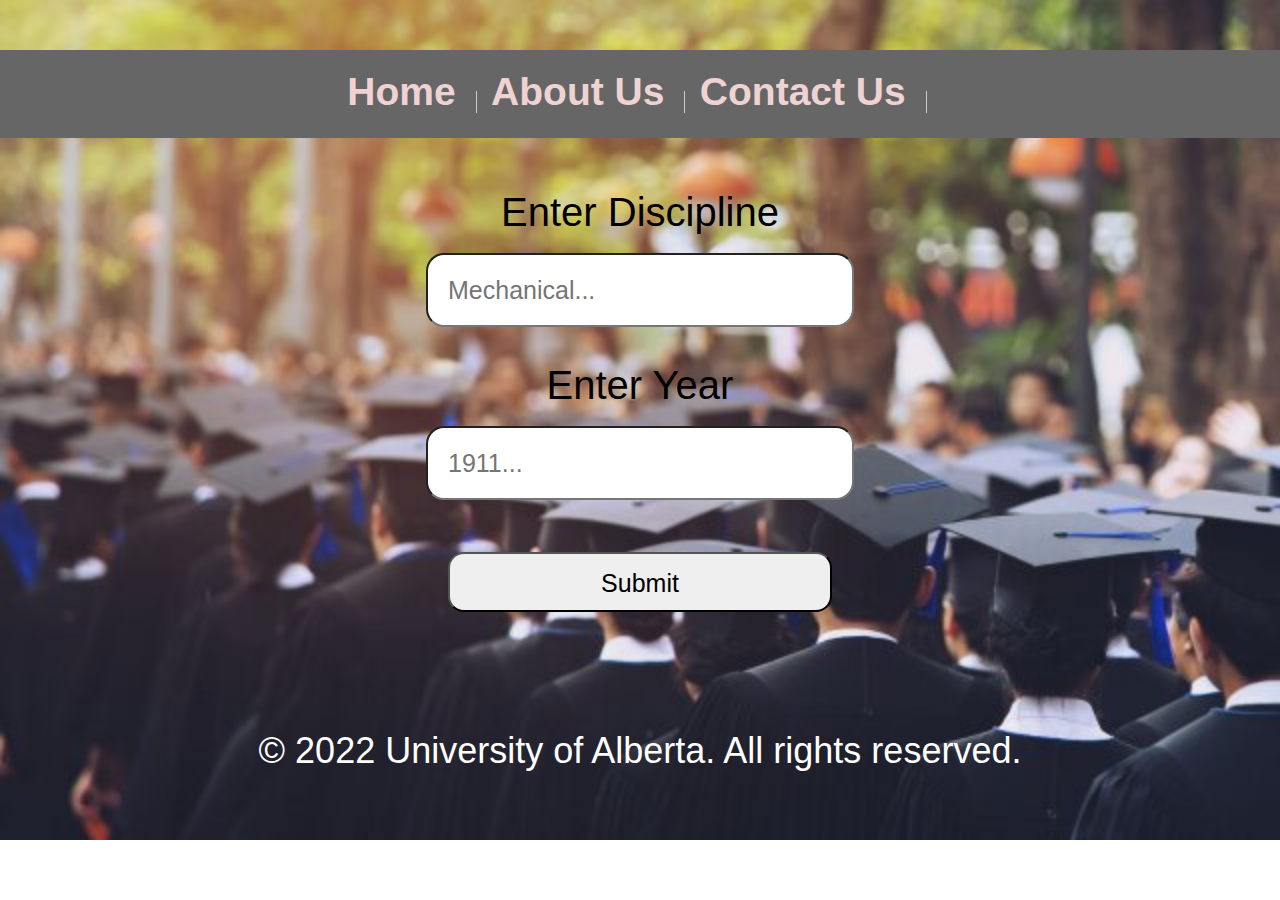
==== index.html @ 85636027 "Add files via upload" ====
<!DOCTYPE html>
<html>
<head>
<style>
body{
                background-image: url('images/graduation-stock.jpg');
                background-repeat: no-repeat;
                background-size: cover;
                font-family: 'Courier New', Courier, monospace;
                text-align: center;
            }
</style>
    <meta charset="utf-8" />
    <meta name="viewport" content="width=device-width, initial-scale=1.0, maximum-scale=1.0">
    <meta name="description" content="Tizen basic template generated by Tizen Web IDE"/>

    <title>Tizen Web IDE - Tizen - Samsung Tizen TV basic Application</title>

    <link rel="stylesheet" type="text/css" href="css/style.css"/>
    <script src="js/main.js"></script>
</head>

<body>

  
  <nav>
    <ul>
       <li><a href="#">Home</a></li>
       <li><a href="http://www.ualberta.ca">About Us</a></li>
       <li><a href="#">Contact Us</a></li>
    </ul>
  </nav>
  <br>
  <br>
  <form action="/results.html" method="get">
            <label for="disciplineInput"; style="font-size: 40px;">Enter Discipline</label><br><br>
            <input style="width: 30%;height: 30px; font-size: 25px;" name="discipline" id="disciplineInput" placeholder="Mechanical..."><br><br><br>
            
            <label style="font-size: 40px;">Enter Year</label><br><br>
            <input name="year" style="width: 30%;height: 30px; font-size: 25px;" id="yearInput" placeholder="1911..."> <br><br><br>
            
            
            
        </form>
        
        <p> <button style="width: 30%;height: 60px; font-size: 25px;" onclick="disciplineCheck()" type="submit" id="submitButton">Submit</button></p>
        
        <script>
            function disciplineCheck(){
                
                if (document.querySelector("#disciplineInput").value == "Electrical" && document.querySelector("#yearInput").value == "2000") {
                    
                    self.location = "https://drive.google.com/file/d/184SSsrhABEBfkH7I3vxzdQCoaXJnTtBW/view?usp=share_link";
                    
                    
                }
                if (document.querySelector("#disciplineInput").value == "Electrical" && document.querySelector("#yearInput").value == "2001") {
                    self.location = "./image.html";
                }
            }
        </script>
<!--  
  <article>
    
    <section>
      <p style="font-size:40px;">This is a basic section of a document.</p>
      <p style="font-size:40px;">The following button displays a new image.</p>
      <div id="divbutton1" style="font-size:40px;">
        <button onclick="startTime();" style="font-size:50px;">Clock</button>
      </div>
    </section>
  </article>
-->
<br>
  <br>
  <br>
  <br>
  <footer>
    <p style="color: white;">&copy; 2022 University of Alberta. All rights reserved.</p>
  </footer>    
</body>
</html>
---- css/style.css ----
* {
    font-family: Lucida Sans, Arial, Helvetica, sans-serif;
}

body {
    margin: 50px auto;
    background-color: #ffffff;
}

header h1 {
    font-size: 108px;
    margin: 0px;
}

header h2 {
    font-size: 54px;
    margin: 0px;
    color: #888;
    font-style: italic;
}
#disciplineInput{
	border-radius: 18px;
    padding: 20px; 
    width: 200px;
    height: 15px; 
}
#yearInput{
	border-radius: 18px;
    padding: 20px; 
    width: 200px;
    height: 15px; 
}
#submitButton{
	border-radius: 16px;
    padding: 15px; 
    width: 200px;
    height: 15px; 
}
nav ul {
    list-style: none;
    padding: 20px;
    display: block;
    clear: right;
    background-color: #666;
    padding-left: 4px;
    height: 48px;
}

nav ul li {
    display: inline;
    padding: 0px 20px 5px 10px;
    border-right: 1px solid #ccc;
}

nav ul li a {
    color: #EFD3D3;
    text-decoration: none;
    font-size: 39px;
    font-weight: bold;
}

nav ul li a:hover {
    color: #fff;
}

article > header h1 {
    font-size: 60px;
    margin-left: 14px;
}

article > header h1 a {
    color: #993333;
}

article > header h1 img {
    vertical-align:middle;
}

article > section header h1 {
    font-size: 48px;
}

article p {
    clear: both;
}

footer p {
    text-align: center;
    font-size: 36px;
    color: #888;
    margin-top: 30px;
}
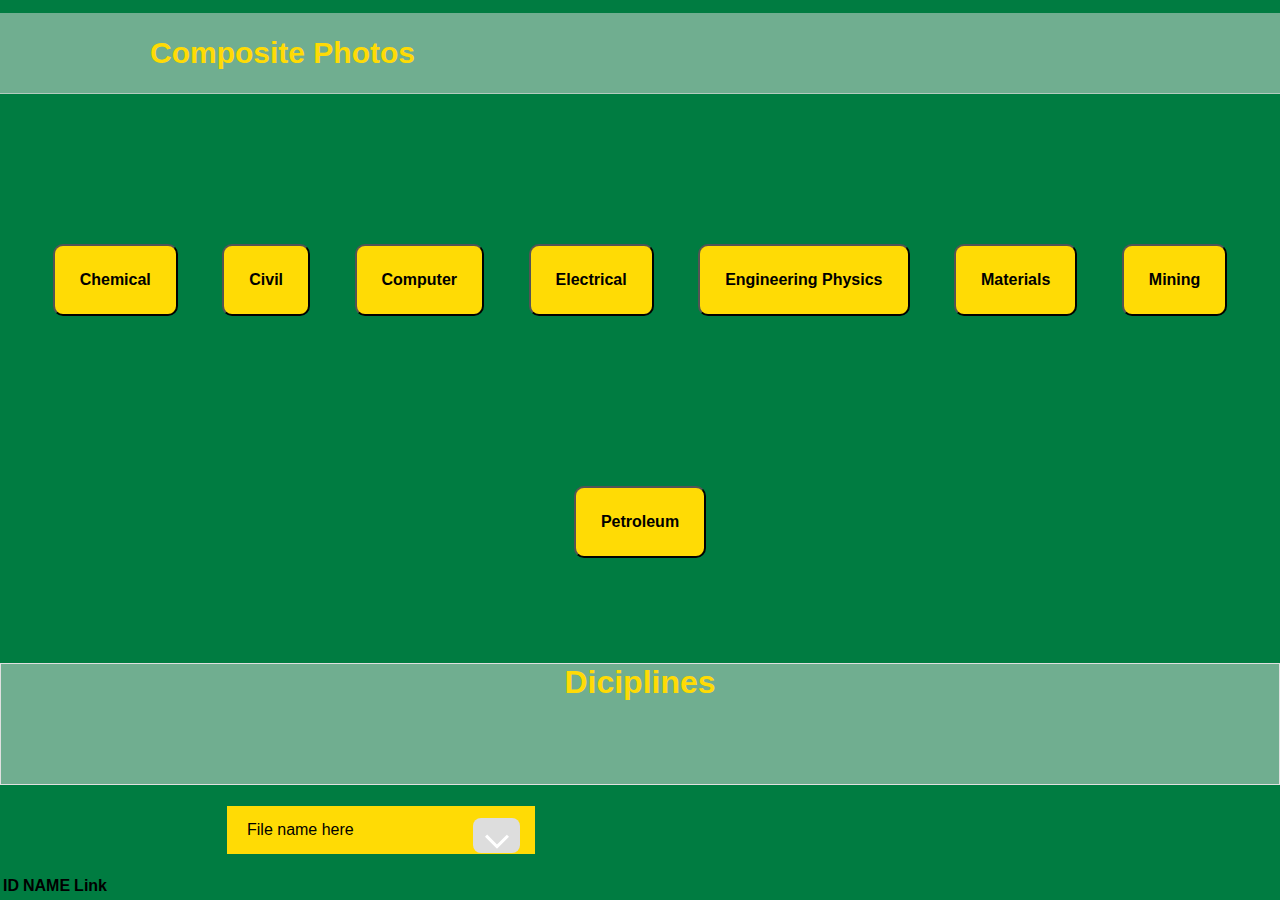
==== commit 837350e6: "Update index.html" ====
--- a/index.html
+++ b/index.html
@@ -1,82 +1,469 @@
 <!DOCTYPE html>
-<html>
+<html lang="en">
 <head>
-<style>
-body{
-                background-image: url('images/graduation-stock.jpg');
-                background-repeat: no-repeat;
-                background-size: cover;
-                font-family: 'Courier New', Courier, monospace;
-                text-align: center;
+    <meta charset="UTF-8">
+    <meta http-equiv="X-UA-Compatible" content="IE=edge">
+    <meta name="viewport" content="width=device-width, initial-scale=1.0">
+    <title>Composites Lookup</title>
+    <style>
+        @import url('https://fonts.googleapis.com/css2?family=Noto+Sans+KR:wght@400;700&display=swap');
+        body{
+            background-color: #007c41;
+            font-family: Arial, Helvetica, sans-serif;
+            margin: 0px;
+            text-align: center;
+        }
+        .header{
+            background-color: rgb(224, 224, 224, 0.5);
+            padding: 0px 150px;
+            line-height: 80px;
+            height: 80px;
+            border-bottom: 1px solid rgb(224, 224, 224, 0.6);
+        }
+        .title{
+            font-weight: 700;
+            font-size: 30px;
+            float: left;
+            color: #ffdb05;
+
+        }
+        .auth-buttons{
+            float: right;
+        }
+        .signin, .signout{
+            border: 0px;
+            padding: 10px 70px;
+            background-color: #ffdb05;
+            color: black;
+            outline: none;
+            font-family: Arial, Helvetica, sans-serif;
+            font-size: 16px;
+            cursor: pointer;
+            margin-top: 20px;
+            
+        }
+        .disciplineButton{
+            background-color: #ffdb05;
+            color: black;
+            margin: 20px;
+            margin-top: 150px;
+            padding: 10px 10px;
+            border-radius: 10px;
+            font-size: medium;
+            font-weight: bolder;
+            
+        }
+        .dropbtn {
+      background-color: #ffdb05;
+      
+      color: black;
+      font-weight: bolder;
+      margin: 20px;
+      margin-top: 150px;
+      padding: 25px;
+      font-size: 16px;
+      border-radius: 10px;
+      cursor: pointer;
+    }
+    
+    h1{
+        color: #ffdb05;
+        background-color: rgb(224, 224, 224, 0.5);
+        border: 1px solid rgb(224, 224, 224, 1);
+        margin-top: 85px;
+        height: 120px;
+    }
+    .list{
+        padding: 0px 187px;
+        text-align: left;
+    }
+    .list ul li{
+        list-style: none;
+        background-color: #ffdb05;
+        color: black;
+        display: inline-block;
+        padding: 15px 60px 15px 20px;
+        width: 228px;
+        text-overflow: ellipsis;
+        white-space: nowrap;
+        overflow: hidden;
+        position: relative;
+
+    }
+    .list ul li span{
+        position: relative;
+        
+    }
+    .list ul li svg{
+        fill: white;
+        position: absolute;
+        top: 1px;
+        width: 47px;
+        height: 35px;
+        right: 15px;
+        top: 12px;
+        background-color: #ddd;
+        border-radius: 8px;
+        cursor: pointer;
+    }
+    .expand-container{
+        width: 150px;
+        height: 0px;
+        position: absolute;
+    }
+    .expand-container ul{
+        position: relative;
+        left: -40px;
+        top: -10px;
+        width: 100%;
+    }
+    .expand-container ul li{
+        text-align: left;
+        list-style: none;
+        border: 1px solid rgb(207, 207, 207);
+        border-bottom: 0px;
+        background-color: rgb(242, 242, 242, 0.5);
+        padding: 10px 0px;
+        padding-left: 16px;
+        cursor: pointer;
+    }
+    .expand-container ul li:last-child{
+        border-bottom: 1px solid rgb(207, 207, 207);
+    }
+    .dropbtn:hover, .dropbtn:focus {
+      background-color: #ffdb05;
+    }
+    
+    
+    .dropdown {
+      position: relative;
+      display: inline-block;
+    }
+    
+    
+    .dropdown-content {
+      display: none;
+      position: absolute;
+      background-color: #d1b205;
+      min-width: 160px;
+      box-shadow: 0px 8px 16px 0px rgba(0,0,0,0.2);
+      z-index: 1;
+    }
+    
+    
+    .dropdown-content a {
+      color: black;
+      padding: 12px 16px;
+      text-decoration: none;
+      display: block;
+    }
+    
+    
+    .dropdown-content a:hover {background-color: #ddd;}
+    
+    
+    .show {display:block;}
+    </style>
+</head>
+<body>
+    <pre id="content" style="white-space: pre-wrap;"></pre>
+    <div class="header">
+        <div class="title">Composite Photos</div>
+        <div class="auth-buttons">
+            <button id="authorize_button" onclick="handleAuthClick()" class="signin">Sign in</button>
+            <button id="signout_button" onclick="handleSignoutClick()" class="signout">Sign out</button>
+        </div>
+        
+    </div>
+    <!--
+    <div class="discipline">
+        <button class="disciplineButton" id="chemical">Chemical</button>
+        <button class="disciplineButton" id="civil">Civil</button>
+        <button class="disciplineButton" id="computer">Computer</button>
+        <button class="disciplineButton" id="electrical">Electrical</button>
+        <button class="disciplineButton" id="physics">Engineering Physics</button>
+        <button class="disciplineButton" id="materials">Materials Engineering</button>
+        <button class="disciplineButton" id="mining">Mining</button>
+        <button class="disciplineButton" id="petroleum">Petroleum</button>
+    </div>
+-->
+    <div class="dropdown">
+        <button onclick="myFunction()" class="dropbtn">Chemical</button>
+        <div id="myDropdown" class="dropdown-content">
+          <a href="https://drive.google.com/embeddedfolderview?id=1R8bQyD-Us7pcowBn3_9VmmILsn6Djqrn#grid" target="_self">1941</a>
+          <a href="#">1942</a>
+          <a href="#">1942-43</a>
+          <a href="#">1943-44</a>
+          <a href="#">1943-44</a>
+          <a href="#">1943-44</a>
+          <a href="#">1943-44</a>
+          <a href="#">1943-44</a>
+        </div>
+      </div>
+      <div class="dropdown">
+        <button onclick="myFunction()" class="dropbtn">Civil</button>
+        <div id="myDropdown" class="dropdown-content">
+          <a href="https://drive.google.com/embeddedfolderview?id=1R8bQyD-Us7pcowBn3_9VmmILsn6Djqrn#grid" target="_self">1950</a>
+          <a href="#">1951</a>
+          <a href="#">1953</a>
+        </div>
+      </div>
+      <div class="dropdown">
+        <button onclick="myFunction()" class="dropbtn">Computer</button>
+        <div id="myDropdown" class="dropdown-content">
+          <a href="https://drive.google.com/embeddedfolderview?id=1R8bQyD-Us7pcowBn3_9VmmILsn6Djqrn#grid" target="_self">1950</a>
+          <a href="#">1951</a>
+          <a href="#">1953</a>
+        </div>
+      </div>
+      <div class="dropdown">
+        <button onclick="myFunction()" class="dropbtn">Electrical</button>
+        <div id="myDropdown" class="dropdown-content">
+          <a href="https://drive.google.com/embeddedfolderview?id=1R8bQyD-Us7pcowBn3_9VmmILsn6Djqrn#grid" target="_self">1950</a>
+          <a href="#">1951</a>
+          <a href="#">1953</a>
+        </div>
+      </div>
+      <div class="dropdown">
+        <button onclick="myFunction()" class="dropbtn">Engineering Physics</button>
+        <div id="myDropdown" class="dropdown-content">
+          <a href="https://drive.google.com/embeddedfolderview?id=1R8bQyD-Us7pcowBn3_9VmmILsn6Djqrn#grid" target="_self">1950</a>
+          <a href="#">1951</a>
+          <a href="#">1953</a>
+        </div>
+      </div>
+      <div class="dropdown">
+        <button onclick="myFunction()" class="dropbtn">Materials</button>
+        <div id="myDropdown" class="dropdown-content">
+          <a href="https://drive.google.com/embeddedfolderview?id=1R8bQyD-Us7pcowBn3_9VmmILsn6Djqrn#grid" target="_self">1950</a>
+          <a href="#">1951</a>
+          <a href="#">1953</a>
+        </div>
+      </div>
+      <div class="dropdown">
+        <button onclick="myFunction()" class="dropbtn">Mining</button>
+        <div id="myDropdown" class="dropdown-content">
+          <a href="https://drive.google.com/embeddedfolderview?id=1R8bQyD-Us7pcowBn3_9VmmILsn6Djqrn#grid" target="_self">1950</a>
+          <a href="https://sites.google.com/ualberta.ca/engineeringcomposites/petroleum/petroleum-1951" target="_self">1951</a>
+          <a href="#">1953</a>
+        </div>
+      </div>
+      
+      <div class="dropdown">
+        <button onclick="myFunction()" class="dropbtn">Petroleum</button>
+        <div id="myDropdown" class="dropdown-content">
+          <a href="https://drive.google.com/embeddedfolderview?id=1R8bQyD-Us7pcowBn3_9VmmILsn6Djqrn#grid" target="_self">1950</a>
+          <a href="https://drive.google.com/embeddedfolderview?id=1pclQgSUv-wBIYvw9Y9C155q3o-O6E5Qo" target="_self">1951</a>
+          <a href="#">1952</a>
+        </div>
+      </div>
+      <h1>Diciplines</h1>
+      <div class="list">
+          <ul>
+              <li data-id="" data-name="">
+                  <span>File name here</span>
+                  <svg onclick="expand(this)" xmlns="http://www.w3.org/2000/svg" height="48" width="48"><path d="m24 30.75-12-12 2.15-2.15L24 26.5l9.85-9.85L36 18.8Z"/></svg>
+              </li>
+          </ul>
+      </div>
+      <div class="expand-container" style="display: none;">
+          <ul>
+              <li>Read</li>
+              <li>Download</li>
+              
+          </ul>
+      </div>
+      <table id="drive-file-list">
+        <tr>
+          <th>ID</th>
+          <th>NAME</th>
+          <th>Link</th>
+        </tr>
+      </table>
+    <script type="text/javascript">
+        // To run HTML on temp server type: python3 -m http.server 8080 into command window prompt
+        
+        
+        const CLIENT_ID = '928055009682-3cgr75e8oiufmbtijavomn3bhku90icn.apps.googleusercontent.com';
+        const API_KEY = 'AIzaSyDUnRBD1C1_HGLCnGtZADnTpTy82HuuJPs';
+        const DISCOVERY_DOCS = ["https://www.googleapis.com/discovery/v1/apis/drive/v3/rest"];
+        const SCOPES = 'https://www.googleapis.com/auth/drive.metadata.readonly';
+        
+        let tokenClient;
+        let gapiInited = false;
+        let gisInited = false;
+
+        document.getElementById('authorize_button').style.visibility = 'hidden';
+        document.getElementById('signout_button').style.visibility = 'hidden';
+               
+        function gapiLoaded(){
+            gapi.load('client', initClient);
+            
+        };
+
+        async function initClient(){
+           await gapi.client.init({
+                apiKey: API_KEY,
+                discoveryDocs: DISCOVERY_DOCS,
+            });
+            gapiInited = true;
+            maybeEnableButtons();
+        }
+        function gisLoaded(){
+            tokenClient = google. accounts.oauth2.initTokenClient({
+                client_id : CLIENT_ID,
+                scope: SCOPES,
+                callback: ','
+            });
+            gisInited = true;
+            maybeEnableButtons();
+        }
+
+        function maybeEnableButtons(){
+            if(gapiInited && gisInited){
+                document.getElementById('authorize_button').style.visibility = 'visible';
             }
-</style>
-    <meta charset="utf-8" />
-    <meta name="viewport" content="width=device-width, initial-scale=1.0, maximum-scale=1.0">
-    <meta name="description" content="Tizen basic template generated by Tizen Web IDE"/>
-
-    <title>Tizen Web IDE - Tizen - Samsung Tizen TV basic Application</title>
-
-    <link rel="stylesheet" type="text/css" href="css/style.css"/>
-    <script src="js/main.js"></script>
-</head>
-
-<body>
-
-  
-  <nav>
-    <ul>
-       <li><a href="#">Home</a></li>
-       <li><a href="http://www.ualberta.ca">About Us</a></li>
-       <li><a href="#">Contact Us</a></li>
-    </ul>
-  </nav>
-  <br>
-  <br>
-  <form action="/results.html" method="get">
-            <label for="disciplineInput"; style="font-size: 40px;">Enter Discipline</label><br><br>
-            <input style="width: 30%;height: 30px; font-size: 25px;" name="discipline" id="disciplineInput" placeholder="Mechanical..."><br><br><br>
-            
-            <label style="font-size: 40px;">Enter Year</label><br><br>
-            <input name="year" style="width: 30%;height: 30px; font-size: 25px;" id="yearInput" placeholder="1911..."> <br><br><br>
-            
-            
-            
-        </form>
-        
-        <p> <button style="width: 30%;height: 60px; font-size: 25px;" onclick="disciplineCheck()" type="submit" id="submitButton">Submit</button></p>
-        
-        <script>
-            function disciplineCheck(){
-                
-                if (document.querySelector("#disciplineInput").value == "Electrical" && document.querySelector("#yearInput").value == "2000") {
-                    
-                    self.location = "https://drive.google.com/file/d/184SSsrhABEBfkH7I3vxzdQCoaXJnTtBW/view?usp=share_link";
-                    
-                    
-                }
-                if (document.querySelector("#disciplineInput").value == "Electrical" && document.querySelector("#yearInput").value == "2001") {
-                    self.location = "./image.html";
-                }
+        }
+        function handleAuthClick() {
+        tokenClient.callback = async (resp) => {
+          if (resp.error !== undefined) {
+            throw (resp);
+          }
+          document.getElementById('signout_button').style.visibility = 'visible';
+          document.getElementById('authorize_button').innerText = 'Refresh';
+          await listFiles();
+        };
+
+        if (gapi.client.getToken() === null) {
+          // Prompt the user to select a Google Account and ask for consent to share their data
+          // when establishing a new session.
+          tokenClient.requestAccessToken({prompt: 'consent'});
+        } else {
+          // Skip display of account chooser and consent dialog for an existing session.
+          tokenClient.requestAccessToken({prompt: ''});
+        }
+      }
+
+      /**
+       *  Sign out the user upon button click.
+       */
+      function handleSignoutClick() {
+        const token = gapi.client.getToken();
+        if (token !== null) {
+          google.accounts.oauth2.revoke(token.access_token);
+          gapi.client.setToken('');
+          document.getElementById('content').innerText = '';
+          document.getElementById('authorize_button').innerText = 'Authorize';
+          document.getElementById('signout_button').style.visibility = 'hidden';
+        }
+      }
+
+      /**
+       * Print metadata for first 10 files.
+       */
+      async function listFiles() {
+        console.log(document.getElementById('content'));
+        let response;
+        try {
+          response = await gapi.client.drive.files.list({
+            'pageSize': 10,
+            'fields': 'files(id, name)',
+          });
+        } catch (err) {
+          document.getElementById('content').innerText = err.message;
+          return;
+        }
+        const files = response.result.files;
+        if (!files || files.length == 0) {
+          document.getElementById('content').innerText = 'No files found.';
+          return;
+        }
+        // Flatten to string to display
+        const output = files.reduce(
+            (str, file) => `${str}${file.name} (${file.id}\n`,
+            'Files:\n');
+        document.getElementById('content').innerText = output;
+      }
+        function updateSigninStatus(isSignedIn){
+            if(isSignedIn){
+                signinButton.style.display = 'none';
+                signoutButton.style.display = 'block';
+            }else{
+                signinButton.style.display = 'block';
+                signoutButton.style.display = 'none';
             }
-        </script>
-<!--  
-  <article>
-    
-    <section>
-      <p style="font-size:40px;">This is a basic section of a document.</p>
-      <p style="font-size:40px;">The following button displays a new image.</p>
-      <div id="divbutton1" style="font-size:40px;">
-        <button onclick="startTime();" style="font-size:50px;">Clock</button>
-      </div>
-    </section>
-  </article>
--->
-<br>
-  <br>
-  <br>
-  <br>
-  <footer>
-    <p style="color: white;">&copy; 2022 University of Alberta. All rights reserved.</p>
-  </footer>    
+        }
+
+        function myFunction() {
+          //var files = DriveApp.searchFiles("title contains '"+title+"' ");
+          let html = `
+  <tr>
+    <td>12345</td>
+    <td>Dogs and Cats</td>
+    <td><a href="https://google.com">Go to page</a></td>
+  </tr>
+`;
+document.getElementById('drive-file-list').insertAdjacentHTML('beforeend', html);
+
+let url = 'https://www.googleapis.com/drive/v3/files?q="1oWj7mZbjORyLGwm5I9YwNfd9TLcXj4_Q"+in+parents&key=AIzaSyDUnRBD1C1_HGLCnGtZADnTpTy82HuuJPs';
+
+fetch(url )
+  .then((response) => {
+    return response.json();
+  })
+  .then((data) => {
+
+    // Adapt it from here
+    document.getElementById('drive-file-list').insertAdjacentHTML('beforeend', `
+      <tr>
+        <td>${data.files[0].id}</td>
+        <td>${data.files[0].name}</td>
+        <td><a href="https://docs.google.com/spreadsheets/d/${data.files[0].id}">Go to page</a></td>
+      </tr>
+    `)
+
+  });
+
+    fetch('https://drive.google.com/drive/folders/1oWj7mZbjORyLGwm5I9YwNfd9TLcXj4_Q?usp=share_link').then(res=> res.json()).then(data=> console.log(data))
+      document.getElementById("myDropdown").classList.toggle("show");
+    }
+    window.onclick = function(event) {
+      if (!event.target.matches('.dropbtn')) {
+        var dropdowns = document.getElementsByClassName("dropdown-content");
+        var i;
+        for (i = 0; i < dropdowns.length; i++) {
+          var openDropdown = dropdowns[i];
+          if (openDropdown.classList.contains('show')) {
+            openDropdown.classList.remove('show');
+          }
+        }
+      }
+    }
+    
+    var listContainer = document.querySelector('.list ul')
+    // function to show hidden options
+    function expand(v){
+        var expandContainer = document.querySelector('.expand-container');
+        var expandContainerUL = document.querySelector('.expand-container ul');
+        var click_position = v.getBoundingClientRect();
+        if(expandContainer.style.display == 'block'){
+            expandContainer.style.display = 'none';
+        }else{
+            expandContainer.style.display = 'block'
+            expandContainer.style.left = (click_position.left + window.scrollX)-120 + 'px';
+            expandContainer.style.top = (click_position.top + window.scrollY)+25 + 'px';
+        }
+    }
+    function showList(){
+        gapi.client.drive.files.list({
+            'q': `parents in "${localStorage.getItem('')}"`
+        })
+    }
+    </script>
+    <script async defer src="https://apis.google.com/js/api.js" onload="gapiLoaded()"></script>
+    <script async defer src="https://accounts.google.com/gsi/client" onload="gisLoaded()"></script>
+    
+
 </body>
-</html>+</html>
+
